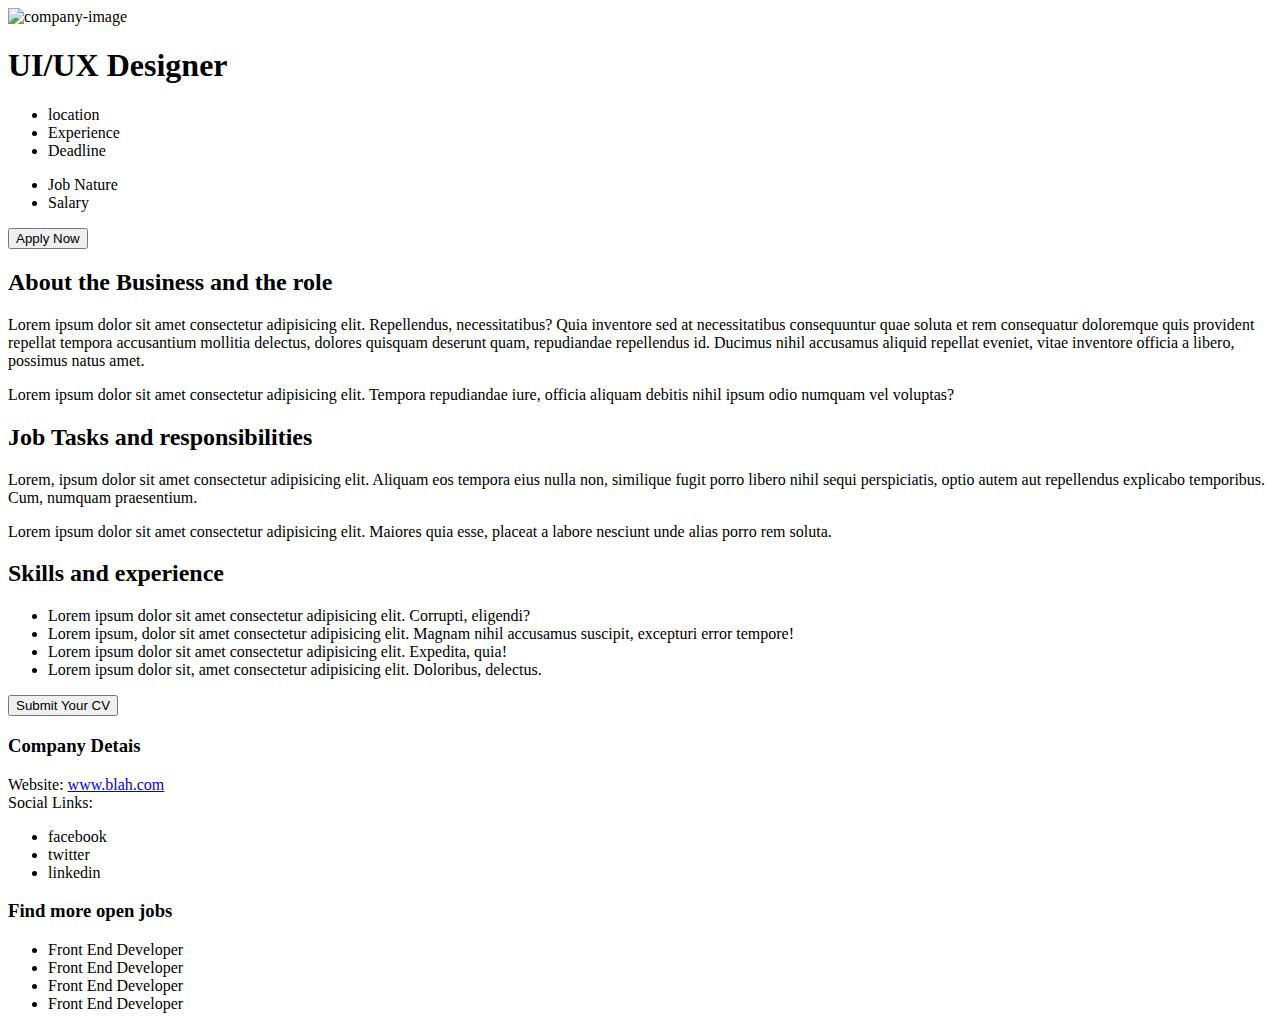
==== job-details.html @ 15de0456 "job details page html finished" ====
<!DOCTYPE html>
<html lang="en">

<head>
    <meta charset="UTF-8">
    <meta name="viewport" content="width=device-width, initial-scale=1.0">
    <meta http-equiv="X-UA-Compatible" content="ie=edge">
    <link rel="stylesheet" href="/job-details.css">
    <title>Find the Job Details here</title>
</head>

<body>
    <header>
        <div class="hero-banner">
            <img src="#" alt="company-image">
            <h1 class="job-post-name">UI/UX Designer</h1>
            <div class="2nd-layer-text">
                <ul>
                    <li>location</li>
                    <li>Experience</li>
                    <li>Deadline</li>
                </ul>
            </div>
            <div class="3rd-layer-text">
                <ul>
                    <li>Job Nature</li>
                    <li>Salary</li>
                </ul>
            </div>
            <button type="submit">Apply Now</button>
        </div>
    </header>

    <main>
        <section class="about-us">
            <h2>About the Business and the role</h2>
            <p>Lorem ipsum dolor sit amet consectetur adipisicing elit. Repellendus, necessitatibus? Quia inventore sed
                at necessitatibus consequuntur quae soluta et rem consequatur doloremque quis provident repellat tempora
                accusantium mollitia delectus, dolores quisquam deserunt quam, repudiandae repellendus id. Ducimus nihil
                accusamus aliquid repellat eveniet, vitae inventore officia a libero, possimus natus amet.</p>
            <p>Lorem ipsum dolor sit amet consectetur adipisicing elit. Tempora repudiandae iure, officia aliquam
                debitis nihil ipsum odio numquam vel voluptas?</p>
        </section>

        <section class="responsibilities">
            <h2>Job Tasks and responsibilities</h2>
            <p>Lorem, ipsum dolor sit amet consectetur adipisicing elit. Aliquam eos tempora eius nulla non, similique
                fugit porro libero nihil sequi perspiciatis, optio autem aut repellendus explicabo temporibus. Cum,
                numquam praesentium.</p>
            <p>Lorem ipsum dolor sit amet consectetur adipisicing elit. Maiores quia esse, placeat a labore nesciunt
                unde alias porro rem soluta.</p>
        </section>

        <section class="skill-experience">
            <h2>Skills and experience</h2>
            <ul>
                <li>Lorem ipsum dolor sit amet consectetur adipisicing elit. Corrupti, eligendi?</li>
                <li>Lorem ipsum, dolor sit amet consectetur adipisicing elit. Magnam nihil accusamus suscipit, excepturi
                    error tempore!</li>
                <li>Lorem ipsum dolor sit amet consectetur adipisicing elit. Expedita, quia!</li>
                <li>Lorem ipsum dolor sit, amet consectetur adipisicing elit. Doloribus, delectus.</li>
            </ul>
        </section>

        <button type="submit">Submit Your CV</button>
    </main>

    <aside>
        <section class="company-details">
            <h3>Company Detais</h3>
            <div class="website">Website: <a href="#">www.blah.com</a></div>
            <div class="social-link">Social Links:
                <ul>
                    <li>facebook</li>
                    <li>twitter</li>
                    <li>linkedin</li>
                </ul>
            </div>
        </section>

        <section class="more-jobs">
            <h3>Find more open jobs</h3>
            <div class="job-links">
                <ul>
                    <li>Front End Developer</li>
                    <li>Front End Developer</li>
                    <li>Front End Developer</li>
                    <li>Front End Developer</li>
                </ul>
            </div>
        </section>
    </aside>
</body>

</html>
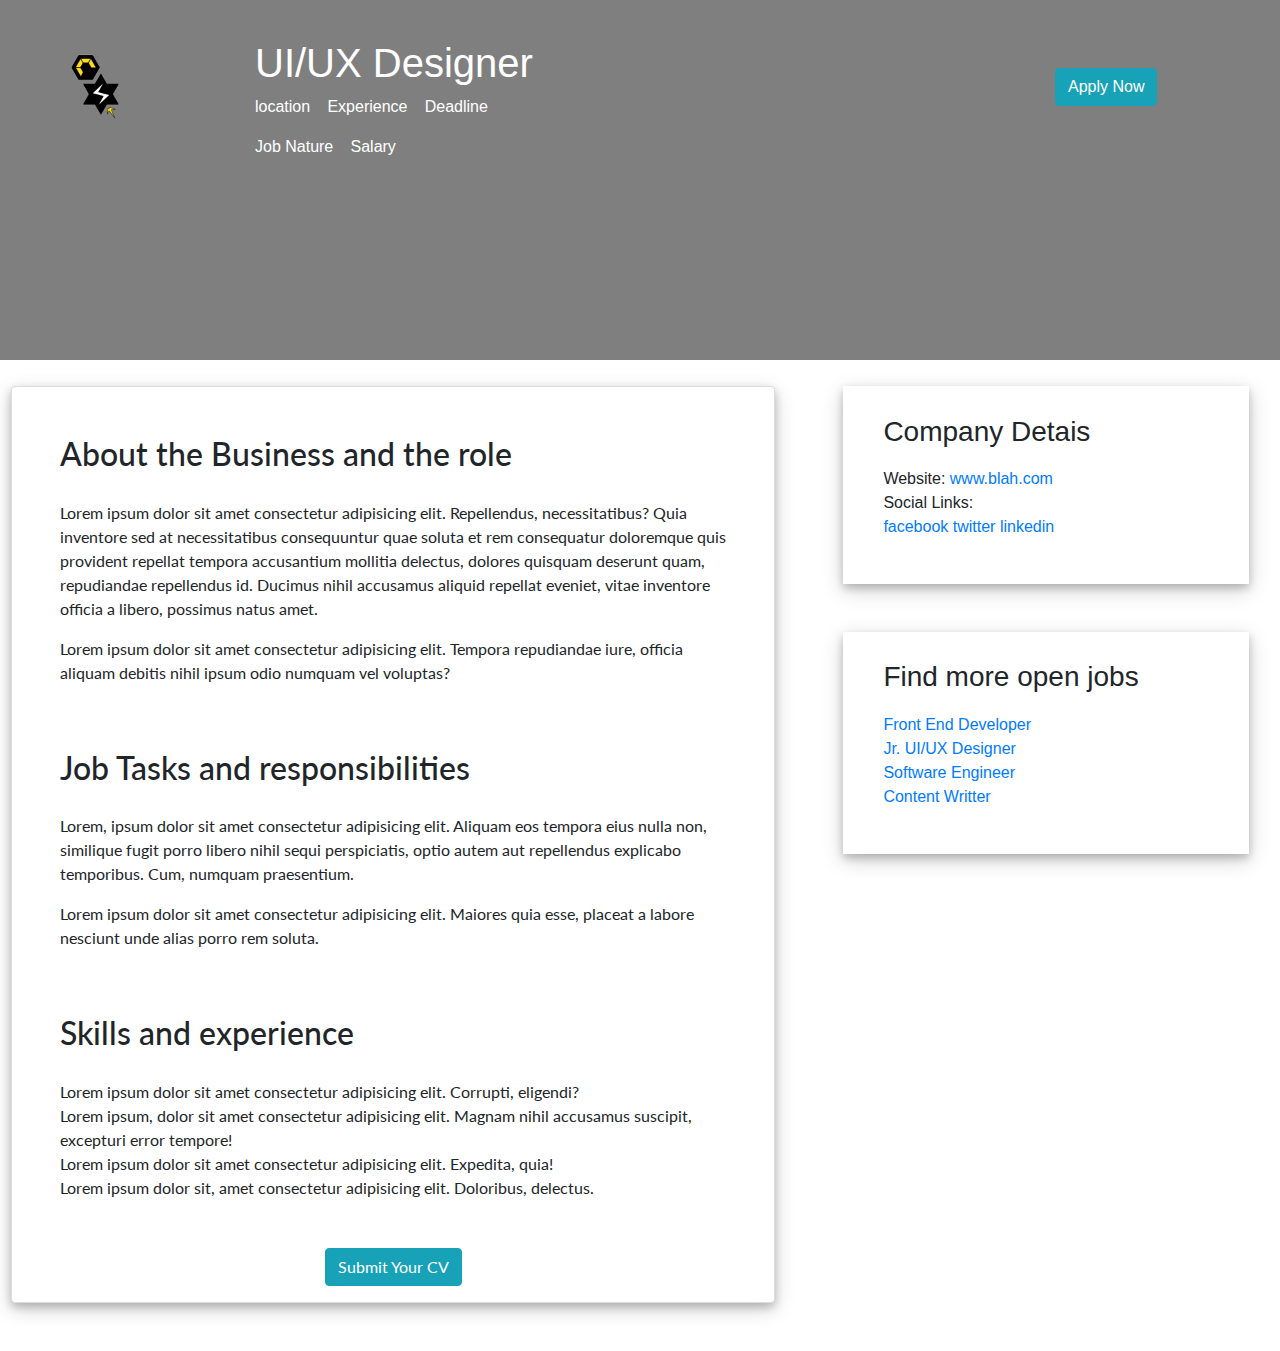
==== commit e0ff7d43: "completed v0.01" ====
--- a/job-details.html
+++ b/job-details.html
@@ -6,90 +6,120 @@
     <meta name="viewport" content="width=device-width, initial-scale=1.0">
     <meta http-equiv="X-UA-Compatible" content="ie=edge">
     <link rel="stylesheet" href="/job-details.css">
+    <link rel="stylesheet" href="https://maxcdn.bootstrapcdn.com/bootstrap/4.0.0/css/bootstrap.min.css"
+        integrity="sha384-Gn5384xqQ1aoWXA+058RXPxPg6fy4IWvTNh0E263XmFcJlSAwiGgFAW/dAiS6JXm" crossorigin="anonymous">
     <title>Find the Job Details here</title>
 </head>
 
 <body>
     <header>
         <div class="hero-banner">
-            <img src="#" alt="company-image">
-            <h1 class="job-post-name">UI/UX Designer</h1>
-            <div class="2nd-layer-text">
-                <ul>
-                    <li>location</li>
-                    <li>Experience</li>
-                    <li>Deadline</li>
-                </ul>
+            <div class="hero-text header-container">
+                <div class="row mx-auto">
+                    <div class="col-sm-3 col-md-2 d-flex align-items-center">
+                        <img src="resources/image/codesmith-logo_v3.0_square_960px_transparentBG-06.png" class="img-fluid" id="responsive" alt="company-image">
+                    </div>
+                    <div class="col-sm-6 col-md-8">
+                        <h1 class="job-post-name">UI/UX Designer</h1>
+                        <div class="snd-layer-text">
+                            <ul>
+                                <li>location</li>
+                                <li>Experience</li>
+                                <li>Deadline</li>
+                            </ul>
+                        </div>
+                        <div class="trd-layer-text">
+                            <ul>
+                                <li>Job Nature</li>
+                                <li>Salary</li>
+                            </ul>
+                        </div>
+                    </div>
+                    <div class="col-sm-3 col-md-2 d-flex align-items-center">
+                        <button type="submit" class="btn btn-info">Apply Now</button>
+                    </div>
+                </div>
             </div>
-            <div class="3rd-layer-text">
-                <ul>
-                    <li>Job Nature</li>
-                    <li>Salary</li>
-                </ul>
-            </div>
-            <button type="submit">Apply Now</button>
         </div>
     </header>
 
     <main>
-        <section class="about-us">
-            <h2>About the Business and the role</h2>
-            <p>Lorem ipsum dolor sit amet consectetur adipisicing elit. Repellendus, necessitatibus? Quia inventore sed
-                at necessitatibus consequuntur quae soluta et rem consequatur doloremque quis provident repellat tempora
-                accusantium mollitia delectus, dolores quisquam deserunt quam, repudiandae repellendus id. Ducimus nihil
-                accusamus aliquid repellat eveniet, vitae inventore officia a libero, possimus natus amet.</p>
-            <p>Lorem ipsum dolor sit amet consectetur adipisicing elit. Tempora repudiandae iure, officia aliquam
-                debitis nihil ipsum odio numquam vel voluptas?</p>
-        </section>
+        <div class="row">
+            <div class="main-section col-sm-7 shadow-sm p-3 mb-5 bg-white rounded">
+                <section class="about-us">
+                    <h2>About the Business and the role</h2>
+                    <p>Lorem ipsum dolor sit amet consectetur adipisicing elit. Repellendus, necessitatibus? Quia
+                        inventore sed
+                        at necessitatibus consequuntur quae soluta et rem consequatur doloremque quis provident repellat
+                        tempora
+                        accusantium mollitia delectus, dolores quisquam deserunt quam, repudiandae repellendus id.
+                        Ducimus nihil
+                        accusamus aliquid repellat eveniet, vitae inventore officia a libero, possimus natus amet.</p>
+                    <p>Lorem ipsum dolor sit amet consectetur adipisicing elit. Tempora repudiandae iure, officia
+                        aliquam
+                        debitis nihil ipsum odio numquam vel voluptas?</p>
+                </section>
 
-        <section class="responsibilities">
-            <h2>Job Tasks and responsibilities</h2>
-            <p>Lorem, ipsum dolor sit amet consectetur adipisicing elit. Aliquam eos tempora eius nulla non, similique
-                fugit porro libero nihil sequi perspiciatis, optio autem aut repellendus explicabo temporibus. Cum,
-                numquam praesentium.</p>
-            <p>Lorem ipsum dolor sit amet consectetur adipisicing elit. Maiores quia esse, placeat a labore nesciunt
-                unde alias porro rem soluta.</p>
-        </section>
+                <section class="responsibilities">
+                    <h2>Job Tasks and responsibilities</h2>
+                    <p>Lorem, ipsum dolor sit amet consectetur adipisicing elit. Aliquam eos tempora eius nulla non,
+                        similique
+                        fugit porro libero nihil sequi perspiciatis, optio autem aut repellendus explicabo temporibus.
+                        Cum,
+                        numquam praesentium.</p>
+                    <p>Lorem ipsum dolor sit amet consectetur adipisicing elit. Maiores quia esse, placeat a labore
+                        nesciunt
+                        unde alias porro rem soluta.</p>
+                </section>
 
-        <section class="skill-experience">
-            <h2>Skills and experience</h2>
-            <ul>
-                <li>Lorem ipsum dolor sit amet consectetur adipisicing elit. Corrupti, eligendi?</li>
-                <li>Lorem ipsum, dolor sit amet consectetur adipisicing elit. Magnam nihil accusamus suscipit, excepturi
-                    error tempore!</li>
-                <li>Lorem ipsum dolor sit amet consectetur adipisicing elit. Expedita, quia!</li>
-                <li>Lorem ipsum dolor sit, amet consectetur adipisicing elit. Doloribus, delectus.</li>
-            </ul>
-        </section>
+                <section class="skill-experience">
+                    <h2>Skills and experience</h2>
+                    <ul>
+                        <li>Lorem ipsum dolor sit amet consectetur adipisicing elit. Corrupti, eligendi?</li>
+                        <li>Lorem ipsum, dolor sit amet consectetur adipisicing elit. Magnam nihil accusamus suscipit,
+                            excepturi
+                            error tempore!</li>
+                        <li>Lorem ipsum dolor sit amet consectetur adipisicing elit. Expedita, quia!</li>
+                        <li>Lorem ipsum dolor sit, amet consectetur adipisicing elit. Doloribus, delectus.</li>
+                    </ul>
+                </section>
 
-        <button type="submit">Submit Your CV</button>
+                <div class="text-center mt-3">
+                    <button type="submit" class="btn btn-info justify-content-center">Submit Your CV</button>
+                </div>
+            </div>
+
+            <div class="sidebar col-sm-4">
+                <section class="company-details">
+                    <h3>Company Detais</h3>
+                    <div class="website">Website: <a href="#">www.blah.com</a></div>
+                    <div class="social-link">Social Links:
+                        <ul>
+                            <li><a href="#">facebook</a></li>
+                            <li><a href="#">twitter</a></li>
+                            <li><a href="#">linkedin</a></li>
+                        </ul>
+                    </div>
+                </section>
+
+                <section class="more-jobs">
+                    <h3>Find more open jobs</h3>
+                    <div class="job-links">
+                        <ul>
+                            <li><a href="#">Front End Developer</a></li>
+                            <li><a href="#">Jr. UI/UX Designer</a></li>
+                            <li><a href="#">Software Engineer</a></li>
+                            <li><a href="#">Content Writter</a></li>
+                        </ul>
+                    </div>
+                </section>
+            </div>
+        </div>
     </main>
 
-    <aside>
-        <section class="company-details">
-            <h3>Company Detais</h3>
-            <div class="website">Website: <a href="#">www.blah.com</a></div>
-            <div class="social-link">Social Links:
-                <ul>
-                    <li>facebook</li>
-                    <li>twitter</li>
-                    <li>linkedin</li>
-                </ul>
-            </div>
-        </section>
-
-        <section class="more-jobs">
-            <h3>Find more open jobs</h3>
-            <div class="job-links">
-                <ul>
-                    <li>Front End Developer</li>
-                    <li>Front End Developer</li>
-                    <li>Front End Developer</li>
-                    <li>Front End Developer</li>
-                </ul>
-            </div>
-        </section>
-    </aside>
+    <script src="https://code.jquery.com/jquery-3.2.1.slim.min.js" integrity="sha384-KJ3o2DKtIkvYIK3UENzmM7KCkRr/rE9/Qpg6aAZGJwFDMVNA/GpGFF93hXpG5KkN" crossorigin="anonymous"></script>
+<script src="https://cdnjs.cloudflare.com/ajax/libs/popper.js/1.12.9/umd/popper.min.js" integrity="sha384-ApNbgh9B+Y1QKtv3Rn7W3mgPxhU9K/ScQsAP7hUibX39j7fakFPskvXusvfa0b4Q" crossorigin="anonymous"></script>
+<script src="https://maxcdn.bootstrapcdn.com/bootstrap/4.0.0/js/bootstrap.min.js" integrity="sha384-JZR6Spejh4U02d8jOt6vLEHfe/JQGiRRSQQxSfFWpi1MquVdAyjUar5+76PVCmYl" crossorigin="anonymous"></script>
 </body>
 
 </html>--- a/job-details.css
+++ b/job-details.css
@@ -0,0 +1,151 @@
+@import url('https://fonts.googleapis.com/css?family=Lato|Montserrat&display=swap');
+
+body {
+    margin: 0;
+    padding: 0;
+    font-family: 'Lato', sans-serif;
+    font-size: 1rem;
+    line-height: 1.5rem;
+    background-color: rgb(252, 245, 245);
+}
+
+*, *::after, *::before {
+    box-sizing: border-box;
+}
+
+.hero-banner {
+    background-image: linear-gradient(rgba(0, 0, 0, 0.5), rgba(0, 0, 0, 0.5)), url("/resources/image/photo-1.jpg");
+    height: 40vh;
+    width: 100%;
+    background-position: center;
+    background-repeat: no-repeat;
+    background-size: cover;
+    position: relative;
+    /* border: 5px solid red; */
+    /* margin-bottom: 2rem; */
+}
+
+.header-container {
+    width: 100%;
+    max-width: 1200px;
+    margin: 0 auto;
+}
+
+.hero-text {
+    color: #fff;
+}
+
+
+.job-post-name {
+    margin-top: 5%;
+}
+
+#responsive {
+    max-width: 80px;
+    height: auto;
+    width: 100%
+}
+
+ul {
+    margin: 0;
+    padding: 0;
+    list-style-type: none;
+}
+
+.snd-layer-text ul li {
+    display: inline;
+    margin: 0.8rem 0.8rem 0.8rem 0;
+}
+
+.trd-layer-text ul {
+    margin-top: 2%;
+}
+
+.trd-layer-text ul li {
+    display: inline;
+    margin: 0.8rem 0.8rem 0.8rem 0;
+}
+
+.col-1,.col-2,.col-3 {
+    float: left;
+}
+
+.hero-text .col-1 {
+    width: 20%;
+}
+.hero-text .col-2 {
+    width: 60%;
+}
+.hero-text .col-3 {
+    width: 20%;
+}
+
+.row::after {
+    content: "";
+    display: table;
+    clear: both;
+}
+
+
+/* .col {
+    float: left;
+    padding: 0 2%;
+} */
+
+.main-section {
+    margin: 2%;
+    background-color: #fff;
+    padding: 0 5%;
+    padding-bottom: 4%;
+    border: 1px solid #ddd;
+    font-family: 'Lato', sans-serif;
+    box-shadow: 0 4px 8px 0 rgba(0, 0, 0, 0.2), 0 6px 20px 0 rgba(0, 0, 0, 0.19);
+}
+
+.about-us, .responsibilities, .skill-experience {
+    margin-top: 1rem;
+    padding: 1rem 2rem;
+    justify-content: center;
+}
+
+.main-section h2 {
+    margin-bottom: 1.7rem;
+}
+
+.sidebar {
+    /* width: 32%; */
+    margin: 2%;
+    /* border: 1px solid #ddd; */
+}
+
+.social-link ul li {
+    display: inline;
+}
+
+.company-details, .more-jobs {
+    padding: 7% 10%;
+    box-shadow: 0 4px 8px 0 rgba(0, 0, 0, 0.2), 0 6px 20px 0 rgba(0, 0, 0, 0.19);
+}
+
+.company-details {
+    margin-bottom: 3rem;
+}
+
+.sidebar h3{
+    margin-bottom: 1.2rem;
+}
+
+@media only screen and (max-width: 768px) {
+    .hero-banner,.main-section, .company-details, .more-jobs {
+        max-width: 100%;
+        display: block;
+        overflow-x: hidden;
+        overflow-y: hidden;
+    }
+}
+
+@media only screen and (max-width: 375px) {
+    img {
+        display: none;
+    }
+}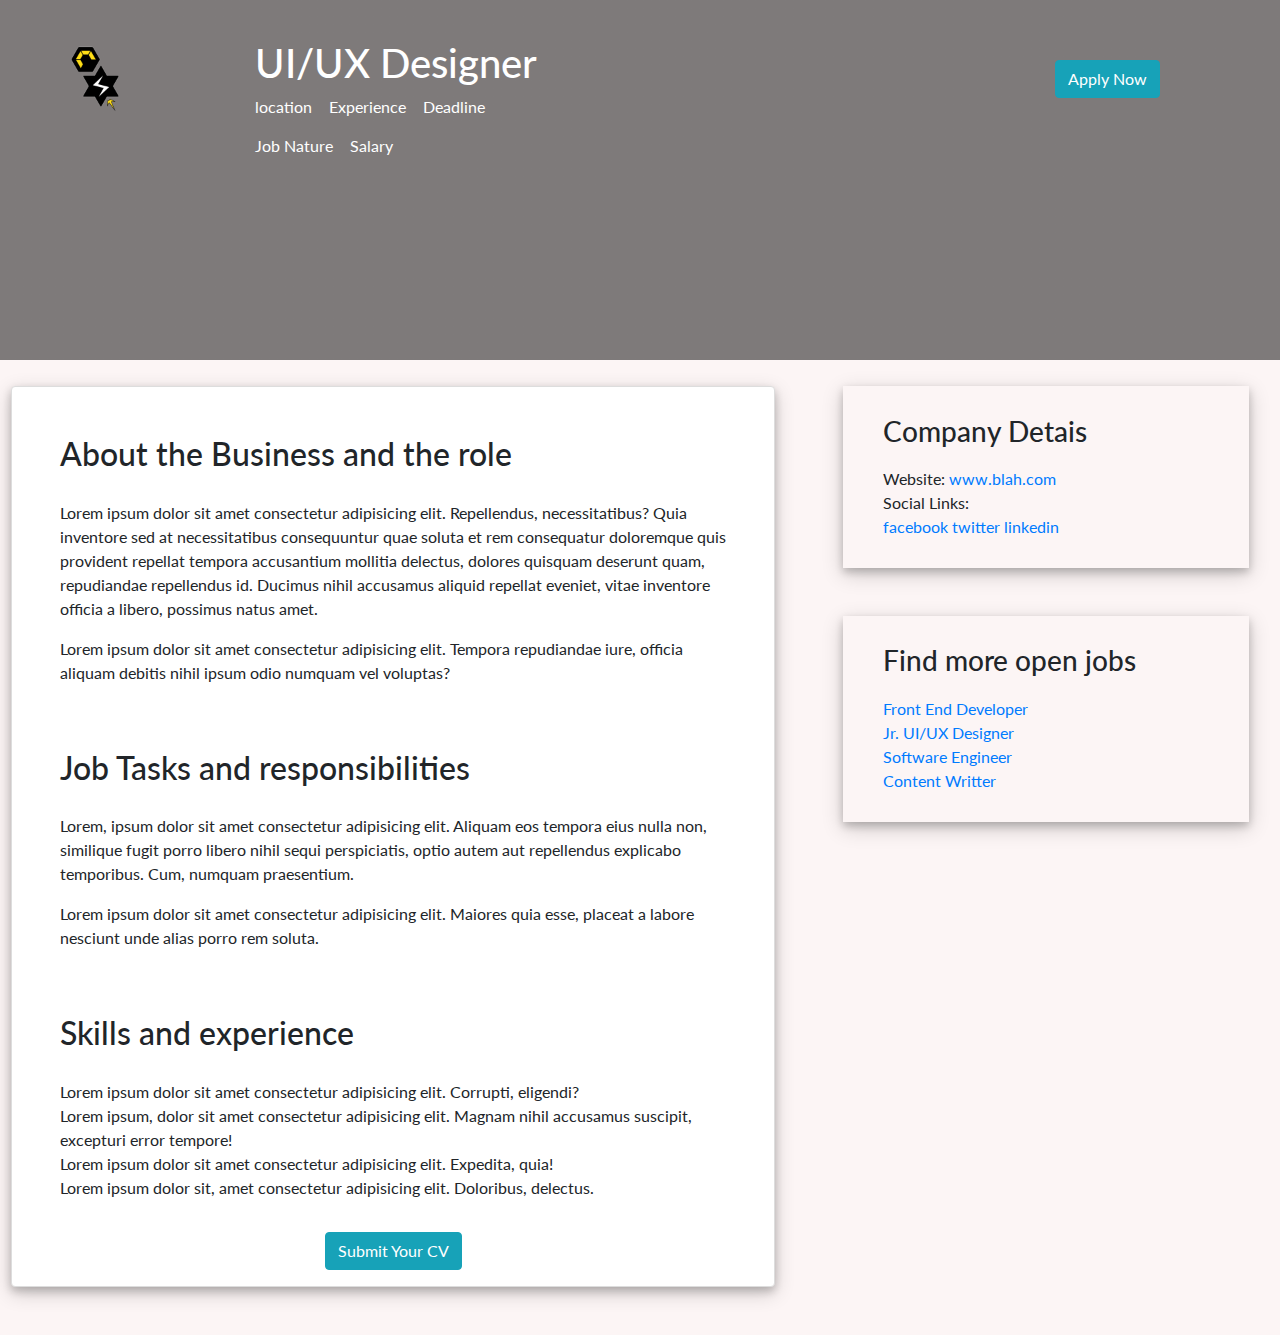
==== commit 517b4db5: "worked on job-details version 0.02" ====
--- a/job-details.html
+++ b/job-details.html
@@ -5,9 +5,9 @@
     <meta charset="UTF-8">
     <meta name="viewport" content="width=device-width, initial-scale=1.0">
     <meta http-equiv="X-UA-Compatible" content="ie=edge">
-    <link rel="stylesheet" href="/job-details.css">
     <link rel="stylesheet" href="https://maxcdn.bootstrapcdn.com/bootstrap/4.0.0/css/bootstrap.min.css"
         integrity="sha384-Gn5384xqQ1aoWXA+058RXPxPg6fy4IWvTNh0E263XmFcJlSAwiGgFAW/dAiS6JXm" crossorigin="anonymous">
+        <link rel="stylesheet" href="/job-details.css">
     <title>Find the Job Details here</title>
 </head>
 
